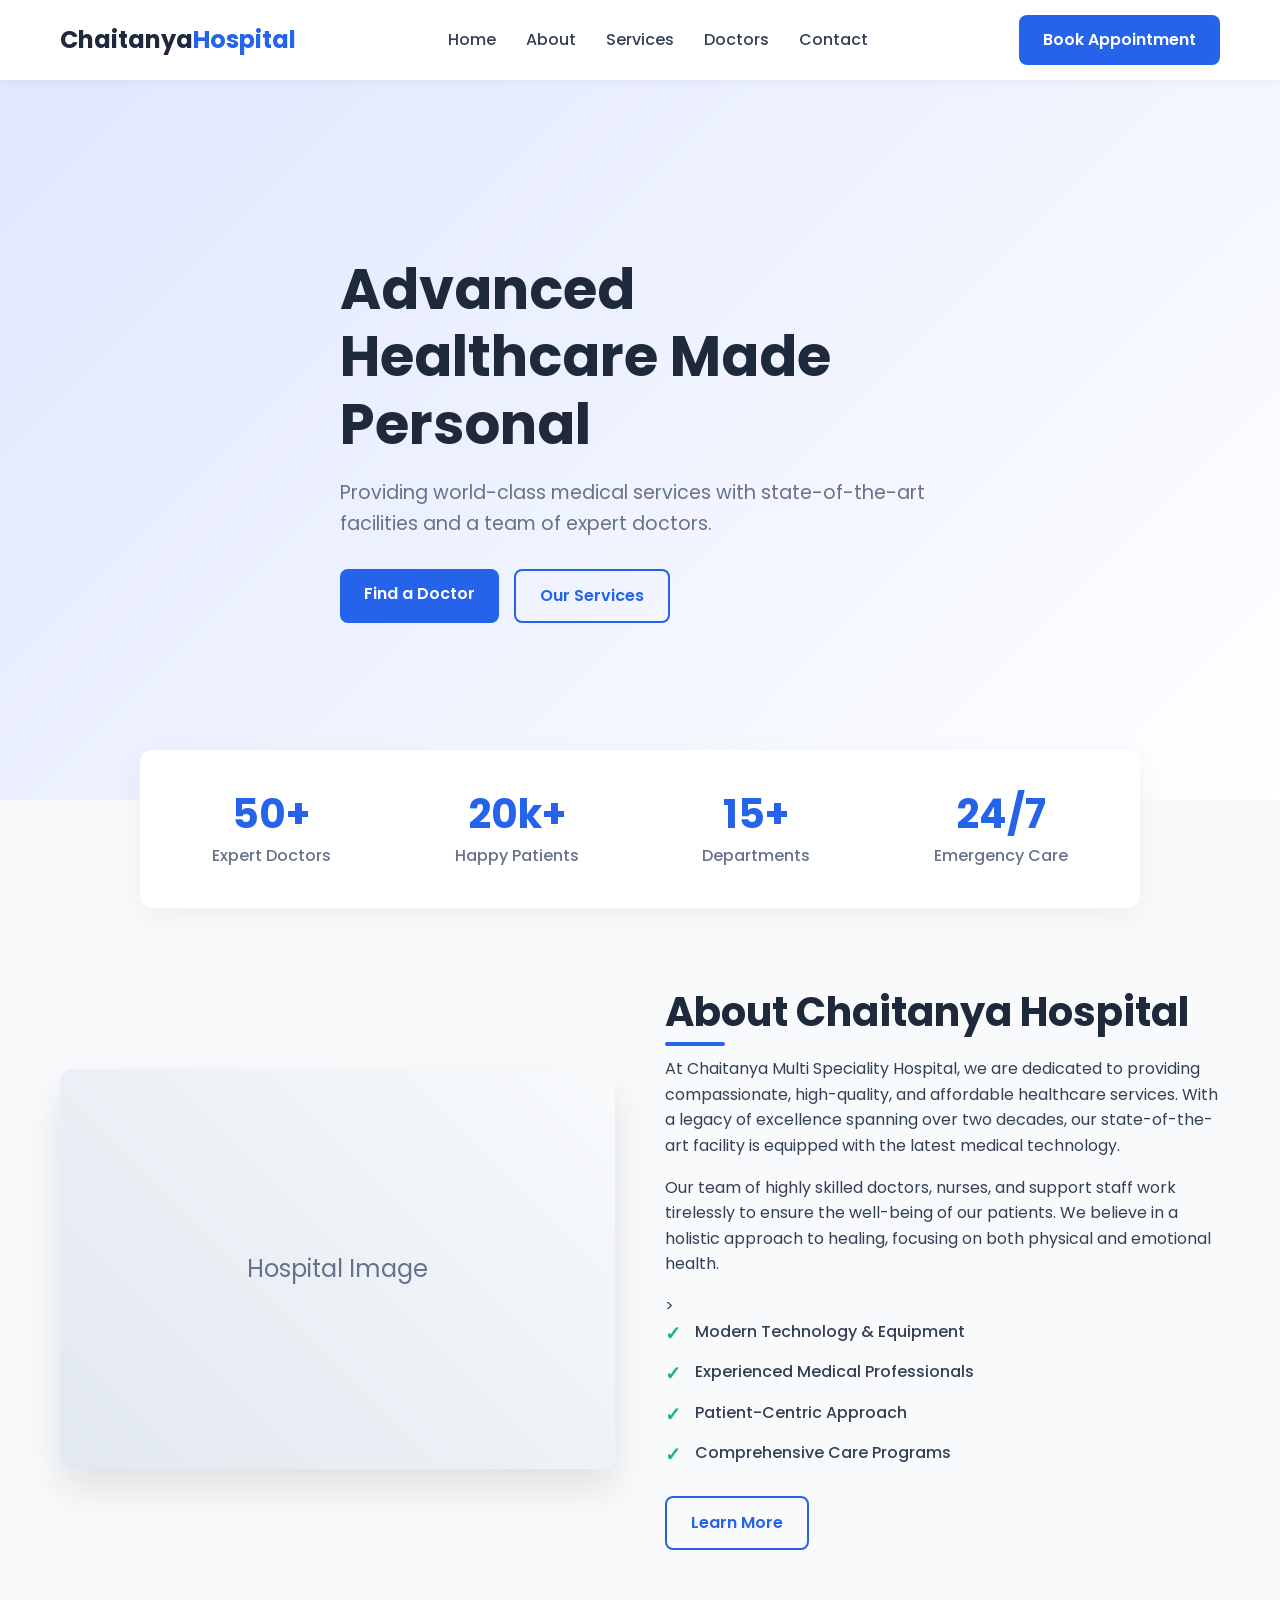
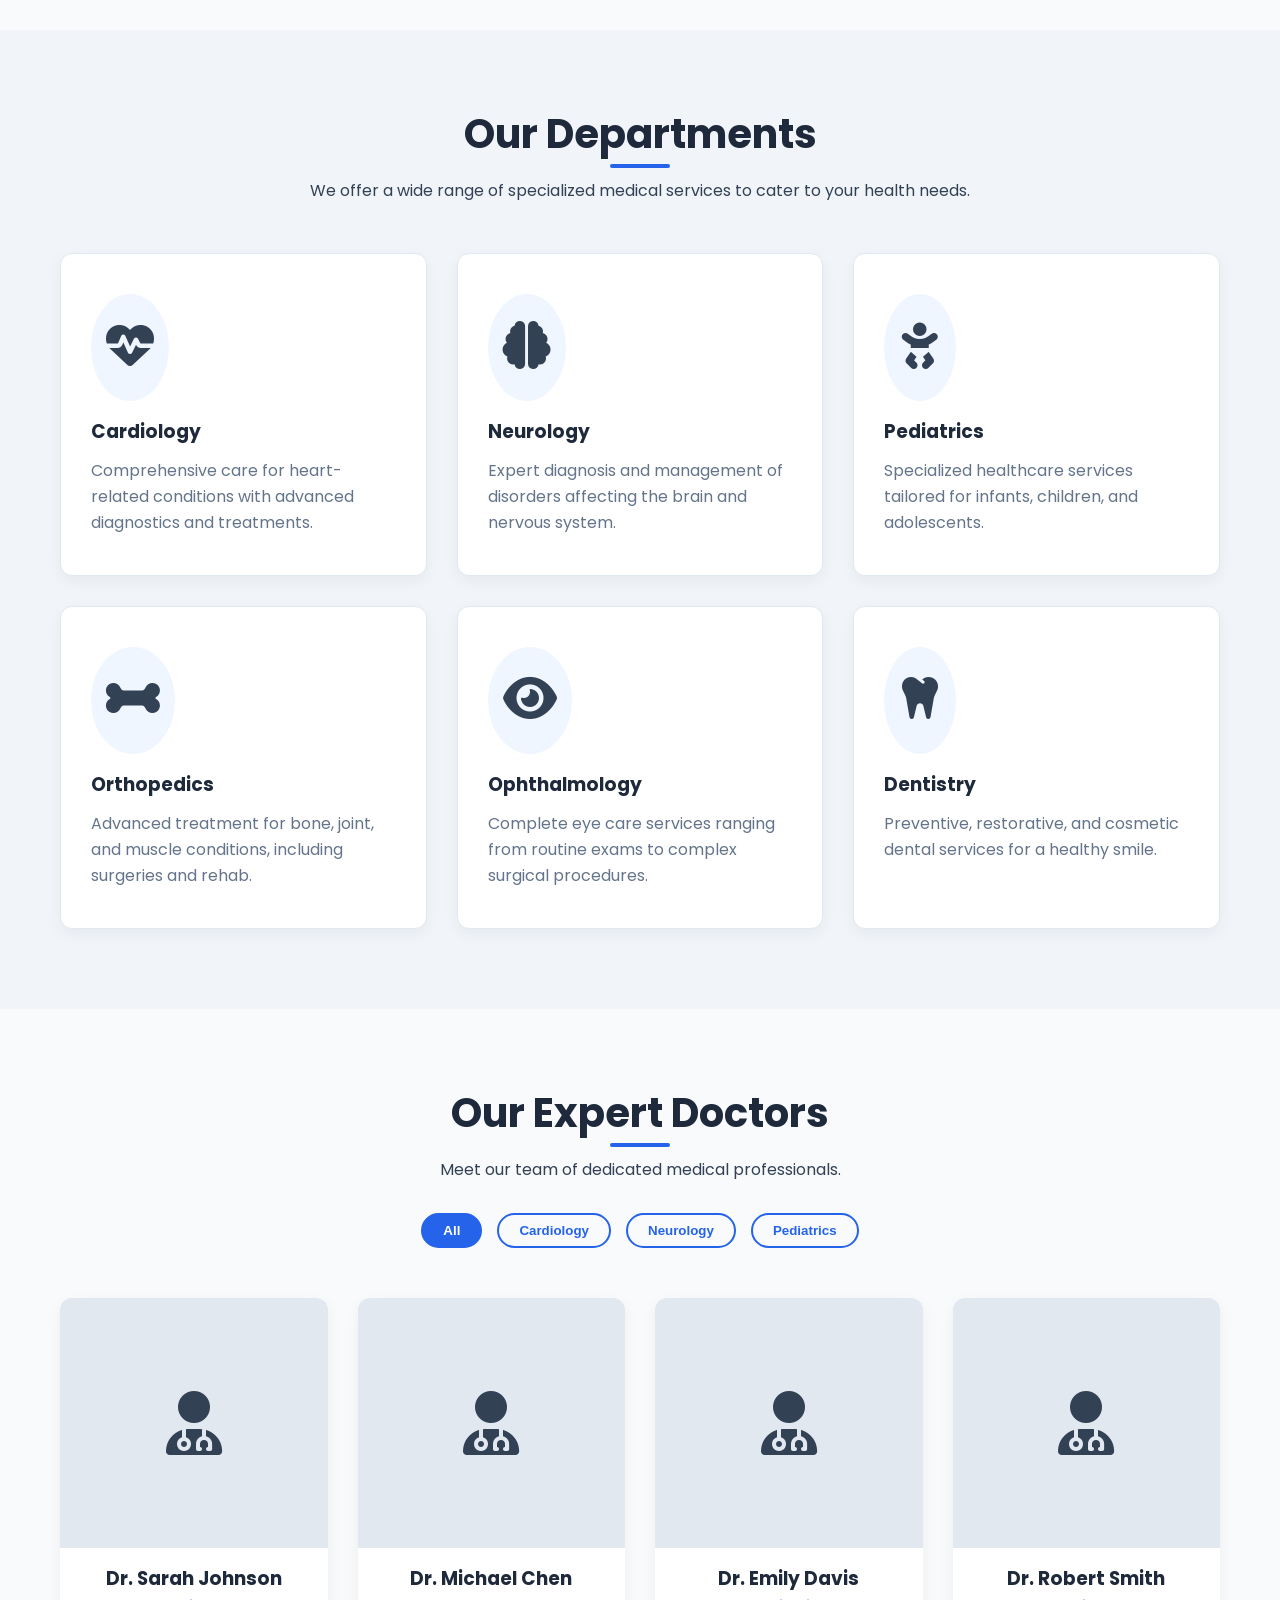
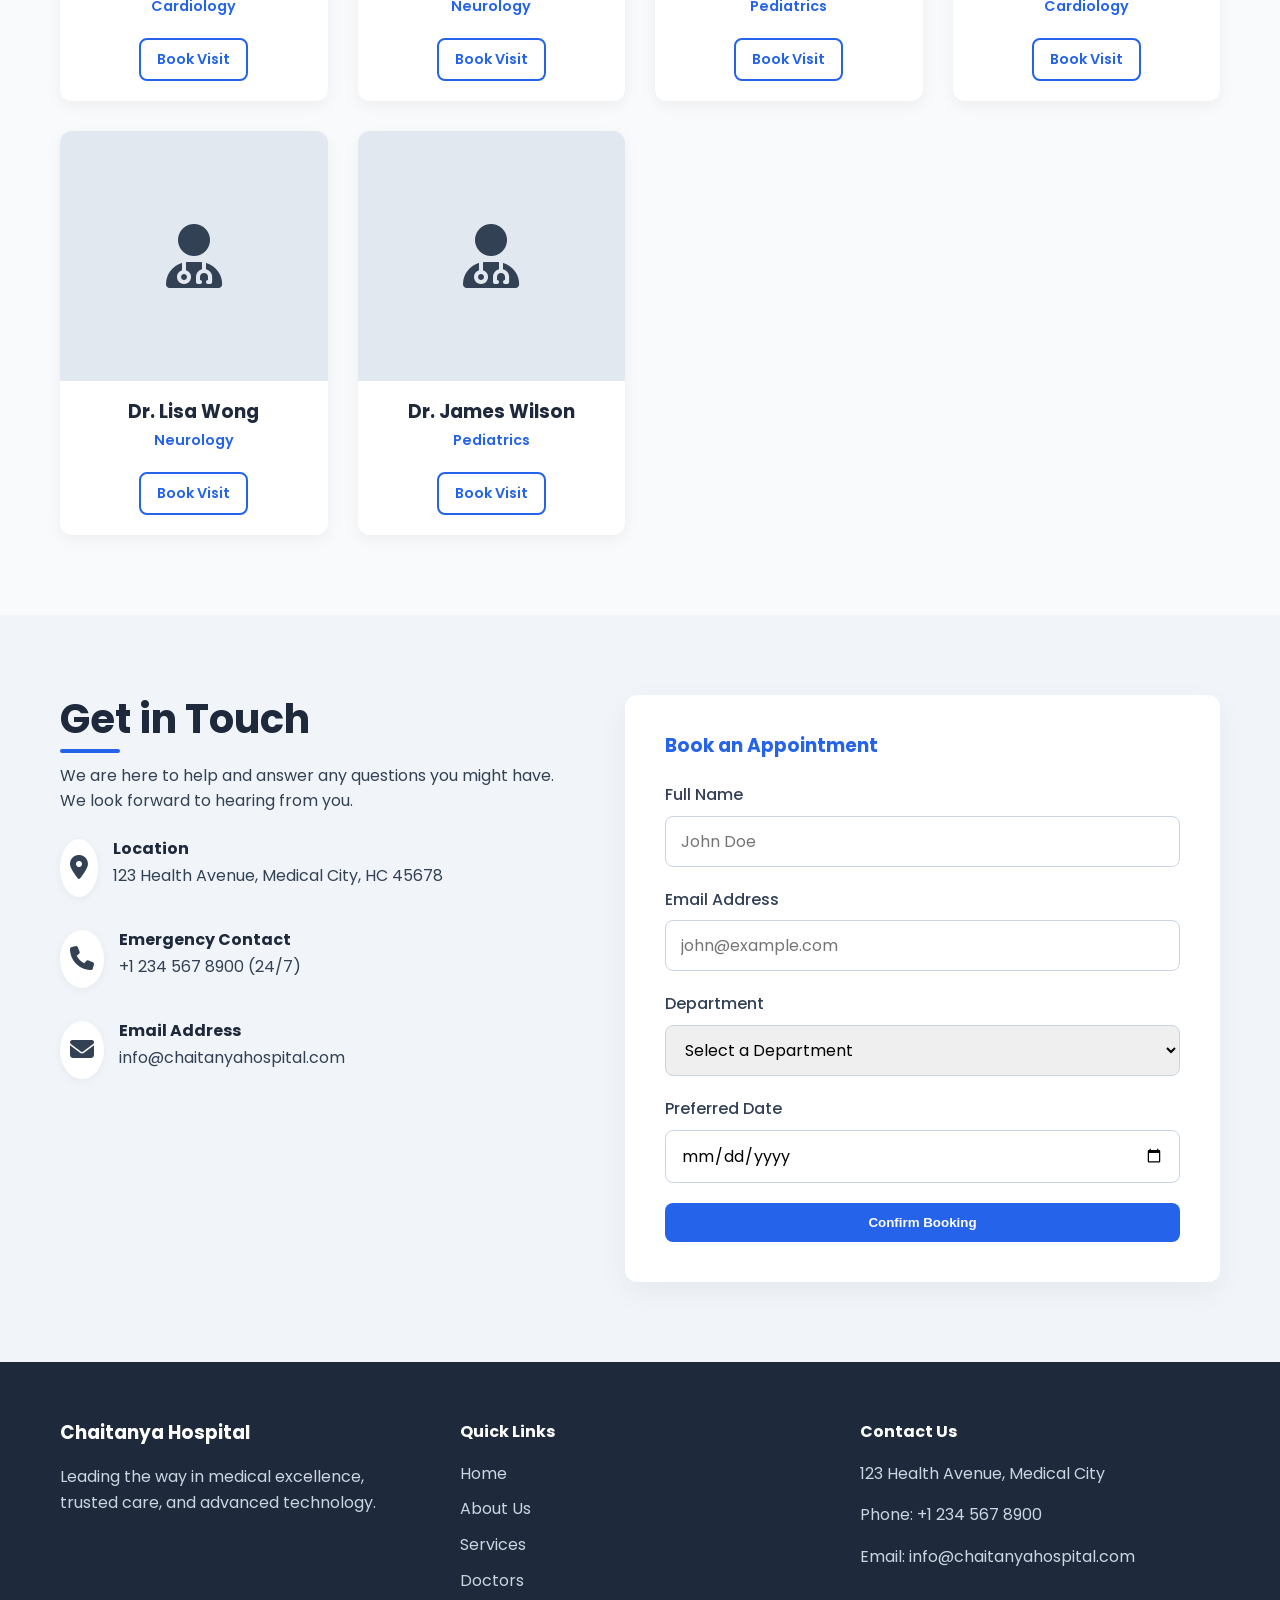
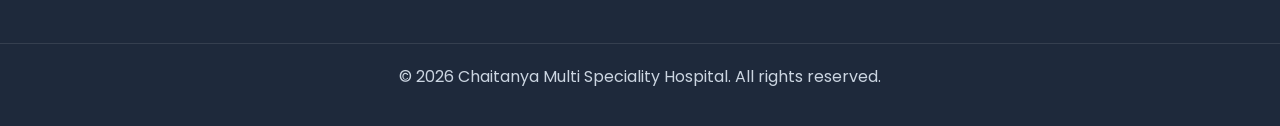
==== index.html @ 392cc845 "Initial commit: Complete static hospital website" ====
<!DOCTYPE html>
<html lang="en">
<head>
    <meta charset="UTF-8">
    <meta name="viewport" content="width=device-width, initial-scale=1.0">
    <title>Chaitanya Multi Speciality Hospital</title>
    <link rel="stylesheet" href="styles.css">
    <!-- Font Awesome -->
    <link rel="stylesheet" href="https://cdnjs.cloudflare.com/ajax/libs/font-awesome/6.4.0/css/all.min.css">
    <!-- Google Fonts -->
    <link rel="preconnect" href="https://fonts.googleapis.com">
    <link rel="preconnect" href="https://fonts.gstatic.com" crossorigin>
    <link href="https://fonts.googleapis.com/css2?family=Poppins:wght@300;400;500;600;700&display=swap" rel="stylesheet">
</head>
<body>
    <!-- Navbar -->
    <nav class="navbar">
        <div class="container nav-container">
            <a href="#" class="logo">Chaitanya<span>Hospital</span></a>
            <ul class="nav-links">
                <li><a href="#home">Home</a></li>
                <li><a href="#about">About</a></li>
                <li><a href="#services">Services</a></li>
                <li><a href="#doctors">Doctors</a></li>
                <li><a href="#contact">Contact</a></li>
            </ul>
            <a href="#contact" class="btn btn-primary">Book Appointment</a>
            <div class="menu-toggle" id="mobile-menu">
                <span class="bar"></span>
                <span class="bar"></span>
                <span class="bar"></span>
            </div>
        </div>
    </nav>

    <!-- Main Content -->
    <main>
        <section id="home" class="hero">
            <div class="container hero-container">
                <div class="hero-content">
                    <h1>Advanced Healthcare Made Personal</h1>
                    <p>Providing world-class medical services with state-of-the-art facilities and a team of expert doctors.</p>
                    <div class="hero-buttons">
                        <a href="#doctors" class="btn btn-primary">Find a Doctor</a>
                        <a href="#services" class="btn btn-outline">Our Services</a>
                    </div>
                </div>
            </div>
        </section>

        <!-- Stats Section -->
        <section class="stats reveal">
            <div class="container stats-container">
                <div class="stat-box">
                    <h3>50+</h3>
                    <p>Expert Doctors</p>
                </div>
                <div class="stat-box">
                    <h3>20k+</h3>
                    <p>Happy Patients</p>
                </div>
                <div class="stat-box">
                    <h3>15+</h3>
                    <p>Departments</p>
                </div>
                <div class="stat-box">
                    <h3>24/7</h3>
                    <p>Emergency Care</p>
                </div>
            </div>
        </section>

        <!-- About Section -->
        <section id="about" class="about section-padding reveal">
            <div class="container about-container">
                <div class="about-image">
                    <!-- Placeholder for an image -->
                    <div class="image-placeholder">Hospital Image</div>
                </div>
                <div class="about-content">
                    <h2 class="section-title">About Chaitanya Hospital</h2>
                    <p>At Chaitanya Multi Speciality Hospital, we are dedicated to providing compassionate, high-quality, and affordable healthcare services. With a legacy of excellence spanning over two decades, our state-of-the-art facility is equipped with the latest medical technology.</p>
                    <p>Our team of highly skilled doctors, nurses, and support staff work tirelessly to ensure the well-being of our patients. We believe in a holistic approach to healing, focusing on both physical and emotional health.</p>>
                    <ul class="features-list">
                        <li>Modern Technology & Equipment</li>
                        <li>Experienced Medical Professionals</li>
                        <li>Patient-Centric Approach</li>
                        <li>Comprehensive Care Programs</li>
                    </ul>
                    <a href="#contact" class="btn btn-outline">Learn More</a>
                </div>
            </div>
        </section>

        <!-- Services Section -->
        <section id="services" class="services section-padding bg-light reveal">
            <div class="container">
                <div class="section-header text-center">
                    <h2 class="section-title">Our Departments</h2>
                    <p>We offer a wide range of specialized medical services to cater to your health needs.</p>
                </div>
                <div class="services-grid">
                    <div class="service-card">
                        <div class="service-icon"><i class="fa-solid fa-heart-pulse"></i></div>
                        <h3>Cardiology</h3>
                        <p>Comprehensive care for heart-related conditions with advanced diagnostics and treatments.</p>
                    </div>
                    <div class="service-card">
                        <div class="service-icon"><i class="fa-solid fa-brain"></i></div>
                        <h3>Neurology</h3>
                        <p>Expert diagnosis and management of disorders affecting the brain and nervous system.</p>
                    </div>
                    <div class="service-card">
                        <div class="service-icon"><i class="fa-solid fa-baby"></i></div>
                        <h3>Pediatrics</h3>
                        <p>Specialized healthcare services tailored for infants, children, and adolescents.</p>
                    </div>
                    <div class="service-card">
                        <div class="service-icon"><i class="fa-solid fa-bone"></i></div>
                        <h3>Orthopedics</h3>
                        <p>Advanced treatment for bone, joint, and muscle conditions, including surgeries and rehab.</p>
                    </div>
                    <div class="service-card">
                        <div class="service-icon"><i class="fa-solid fa-eye"></i></div>
                        <h3>Ophthalmology</h3>
                        <p>Complete eye care services ranging from routine exams to complex surgical procedures.</p>
                    </div>
                    <div class="service-card">
                        <div class="service-icon"><i class="fa-solid fa-tooth"></i></div>
                        <h3>Dentistry</h3>
                        <p>Preventive, restorative, and cosmetic dental services for a healthy smile.</p>
                    </div>
                </div>
            </div>
        </section>

        <!-- Doctors Section -->
        <section id="doctors" class="doctors section-padding reveal">
            <div class="container">
                <div class="section-header text-center">
                    <h2 class="section-title">Our Expert Doctors</h2>
                    <p>Meet our team of dedicated medical professionals.</p>
                    
                    <!-- Filter Buttons -->
                    <div class="doctor-filters">
                        <button class="filter-btn active" data-filter="all">All</button>
                        <button class="filter-btn" data-filter="cardiology">Cardiology</button>
                        <button class="filter-btn" data-filter="neurology">Neurology</button>
                        <button class="filter-btn" data-filter="pediatrics">Pediatrics</button>
                    </div>
                </div>

                <div class="doctors-grid" id="doctors-grid">
                    <!-- Doctor Cards will be populated by JS for interactivity -->
                </div>
            </div>
        </section>

        <!-- Contact & Booking Section -->
        <section id="contact" class="contact section-padding bg-light reveal">
            <div class="container contact-container">
                <div class="contact-info">
                    <h2 class="section-title">Get in Touch</h2>
                    <p>We are here to help and answer any questions you might have. We look forward to hearing from you.</p>
                    <div class="info-item">
                        <div class="info-icon"><i class="fa-solid fa-location-dot"></i></div>
                        <div>
                            <h4>Location</h4>
                            <p>123 Health Avenue, Medical City, HC 45678</p>
                        </div>
                    </div>
                    <div class="info-item">
                        <div class="info-icon"><i class="fa-solid fa-phone"></i></div>
                        <div>
                            <h4>Emergency Contact</h4>
                            <p>+1 234 567 8900 (24/7)</p>
                        </div>
                    </div>
                    <div class="info-item">
                        <div class="info-icon"><i class="fa-solid fa-envelope"></i></div>
                        <div>
                            <h4>Email Address</h4>
                            <p>info@chaitanyahospital.com</p>
                        </div>
                    </div>
                </div>
                
                <div class="booking-form-wrapper">
                    <form id="booking-form" class="booking-form">
                        <h3>Book an Appointment</h3>
                        <div class="form-group">
                            <label for="name">Full Name</label>
                            <input type="text" id="name" required placeholder="John Doe">
                        </div>
                        <div class="form-group">
                            <label for="email">Email Address</label>
                            <input type="email" id="email" required placeholder="john@example.com">
                        </div>
                        <div class="form-group">
                            <label for="department">Department</label>
                            <select id="department" required>
                                <option value="" disabled selected>Select a Department</option>
                                <option value="cardiology">Cardiology</option>
                                <option value="neurology">Neurology</option>
                                <option value="pediatrics">Pediatrics</option>
                                <option value="general">General Checkup</option>
                            </select>
                        </div>
                        <div class="form-group">
                            <label for="date">Preferred Date</label>
                            <input type="date" id="date" required>
                        </div>
                        <button type="submit" class="btn btn-primary btn-block">Confirm Booking</button>
                    </form>
                </div>
            </div>
        </section>
    </main>

    <!-- Footer -->
    <footer class="footer">
        <div class="container footer-container">
            <div class="footer-col">
                <h3>Chaitanya Hospital</h3>
                <p>Leading the way in medical excellence, trusted care, and advanced technology.</p>
            </div>
            <div class="footer-col">
                <h4>Quick Links</h4>
                <ul>
                    <li><a href="#home">Home</a></li>
                    <li><a href="#about">About Us</a></li>
                    <li><a href="#services">Services</a></li>
                    <li><a href="#doctors">Doctors</a></li>
                </ul>
            </div>
            <div class="footer-col">
                <h4>Contact Us</h4>
                <p>123 Health Avenue, Medical City</p>
                <p>Phone: +1 234 567 8900</p>
                <p>Email: info@chaitanyahospital.com</p>
            </div>
        </div>
        <div class="footer-bottom">
            <p>&copy; 2026 Chaitanya Multi Speciality Hospital. All rights reserved.</p>
        </div>
    </footer>

    <script src="script.js"></script>
</body>
</html>
---- styles.css ----
/* --- Design System & Variables --- */
:root {
    /* Colors */
    --primary-color: #2563eb; /* Medical Blue */
    --primary-hover: #1d4ed8;
    --secondary-color: #10b981; /* Success Green */
    --dark-color: #1e293b;
    --light-color: #f8fafc;
    --text-color: #334155;
    --text-light: #64748b;
    --white: #ffffff;
    
    /* Typography */
    --font-family: 'Poppins', sans-serif;
    
    /* Transitions */
    --transition: all 0.3s ease;
}

/* --- Base Styles --- */
* {
    margin: 0;
    padding: 0;
    box-sizing: border-box;
}

html {
    scroll-behavior: smooth;
}

body {
    font-family: var(--font-family);
    color: var(--text-color);
    background-color: var(--light-color);
    line-height: 1.6;
}

a {
    text-decoration: none;
    color: inherit;
}

ul {
    list-style: none;
}

.container {
    max-width: 1200px;
    margin: 0 auto;
    padding: 0 20px;
}

/* --- Typography --- */
h1, h2, h3, h4 {
    color: var(--dark-color);
    font-weight: 700;
    line-height: 1.2;
}

p {
    margin-bottom: 1rem;
}

/* --- Buttons --- */
.btn {
    display: inline-block;
    padding: 12px 24px;
    border-radius: 8px;
    font-weight: 600;
    cursor: pointer;
    transition: var(--transition);
    border: none;
    text-align: center;
}

.btn-primary {
    background-color: var(--primary-color);
    color: var(--white);
}

.btn-primary:hover {
    background-color: var(--primary-hover);
    transform: translateY(-2px);
    box-shadow: 0 4px 12px rgba(37, 99, 235, 0.2);
}

.btn-outline {
    background-color: transparent;
    color: var(--primary-color);
    border: 2px solid var(--primary-color);
}

.btn-outline:hover {
    background-color: var(--primary-color);
    color: var(--white);
}

/* --- Navbar --- */
.navbar {
    background-color: var(--white);
    box-shadow: 0 2px 10px rgba(0,0,0,0.05);
    position: sticky;
    top: 0;
    z-index: 1000;
    padding: 15px 0;
}

.nav-container {
    display: flex;
    justify-content: space-between;
    align-items: center;
}

.logo {
    font-size: 1.5rem;
    font-weight: 700;
    color: var(--dark-color);
}

.logo span {
    color: var(--primary-color);
}

.nav-links {
    display: flex;
    gap: 30px;
}

.nav-links a {
    font-weight: 500;
    color: var(--text-color);
    transition: var(--transition);
}

.nav-links a:hover {
    color: var(--primary-color);
}

.menu-toggle {
    display: none;
    cursor: pointer;
}

.bar {
    display: block;
    width: 25px;
    height: 3px;
    margin: 5px auto;
    transition: var(--transition);
    background-color: var(--dark-color);
}

/* --- Hero Section --- */
.hero {
    background: linear-gradient(135deg, #e0e7ff 0%, #ffffff 100%);
    padding: 100px 0;
    min-height: 80vh;
    display: flex;
    align-items: center;
}

.hero-content {
    max-width: 600px;
}

.hero h1 {
    font-size: 3.5rem;
    margin-bottom: 20px;
}

.hero p {
    font-size: 1.2rem;
    color: var(--text-light);
    margin-bottom: 30px;
}

.hero-buttons {
    display: flex;
    gap: 15px;
}

/* --- Footer --- */
.footer {
    background-color: var(--dark-color);
    color: var(--white);
    padding: 60px 0 20px;
}

.footer-container {
    display: flex;
    justify-content: space-between;
    flex-wrap: wrap;
    gap: 40px;
    margin-bottom: 40px;
}

.footer-col {
    flex: 1;
    min-width: 250px;
}

.footer-col h3, .footer-col h4 {
    color: var(--white);
    margin-bottom: 20px;
}

.footer-col p {
    color: #cbd5e1;
}

.footer-col ul li {
    margin-bottom: 10px;
}

.footer-col ul a {
    color: #cbd5e1;
    transition: var(--transition);
}

.footer-col ul a:hover {
    color: var(--primary-color);
    padding-left: 5px;
}

.footer-bottom {
    text-align: center;
    padding-top: 20px;
    border-top: 1px solid rgba(255,255,255,0.1);
    color: #cbd5e1;
}

/* --- Global Section Styles --- */
.section-padding {
    padding: 80px 0;
}

.section-title {
    font-size: 2.5rem;
    margin-bottom: 20px;
    position: relative;
    display: inline-block;
}

.section-title::after {
    content: '';
    position: absolute;
    bottom: -10px;
    left: 0;
    width: 60px;
    height: 4px;
    background-color: var(--primary-color);
    border-radius: 2px;
}

.text-center {
    text-align: center;
}

.text-center .section-title::after {
    left: 50%;
    transform: translateX(-50%);
}

.section-header {
    margin-bottom: 50px;
}

.bg-light {
    background-color: #f1f5f9;
}

/* --- Stats Section --- */
.stats {
    background-color: var(--white);
    padding: 40px 0;
    margin-top: -50px;
    position: relative;
    z-index: 10;
    box-shadow: 0 10px 30px rgba(0,0,0,0.05);
    border-radius: 12px;
    max-width: 1000px;
    margin-left: auto;
    margin-right: auto;
}

.stats-container {
    display: flex;
    justify-content: space-around;
    text-align: center;
    flex-wrap: wrap;
    gap: 20px;
}

.stat-box h3 {
    font-size: 2.5rem;
    color: var(--primary-color);
    margin-bottom: 5px;
}

.stat-box p {
    color: var(--text-light);
    font-weight: 500;
    margin-bottom: 0;
}

/* --- About Section --- */
.about-container {
    display: flex;
    align-items: center;
    gap: 50px;
    flex-wrap: wrap;
}

.about-image {
    flex: 1;
    min-width: 300px;
}

.image-placeholder {
    width: 100%;
    height: 400px;
    background: linear-gradient(45deg, #e2e8f0, #f8fafc);
    border-radius: 12px;
    display: flex;
    align-items: center;
    justify-content: center;
    font-size: 1.5rem;
    color: var(--text-light);
    box-shadow: 0 20px 40px rgba(0,0,0,0.1);
}

.about-content {
    flex: 1;
    min-width: 300px;
}

.features-list {
    margin-bottom: 30px;
}

.features-list li {
    position: relative;
    padding-left: 30px;
    margin-bottom: 15px;
    font-weight: 500;
}

.features-list li::before {
    content: '✓';
    position: absolute;
    left: 0;
    top: 0;
    color: var(--secondary-color);
    font-weight: bold;
    font-size: 1.2rem;
}

/* --- Services Section --- */
.services-grid {
    display: grid;
    grid-template-columns: repeat(auto-fit, minmax(300px, 1fr));
    gap: 30px;
}

.service-card {
    background-color: var(--white);
    padding: 40px 30px;
    border-radius: 12px;
    box-shadow: 0 5px 15px rgba(0,0,0,0.05);
    transition: var(--transition);
    border: 1px solid #e2e8f0;
}

.service-card:hover {
    transform: translateY(-10px);
    box-shadow: 0 15px 30px rgba(0,0,0,0.1);
    border-color: var(--primary-color);
}

.service-icon, .service-card-icon {
    font-size: 3rem;
    margin-bottom: 20px;
    display: inline-block;
    padding: 15px;
    background-color: #eff6ff;
    border-radius: 50%;
}

.service-card h3 {
    margin-bottom: 15px;
}

.service-card p {
    color: var(--text-light);
    margin-bottom: 0;
}

/* --- Doctors Section --- */
.doctor-filters {
    margin-top: 30px;
    display: flex;
    justify-content: center;
    gap: 15px;
    flex-wrap: wrap;
}

.filter-btn {
    padding: 8px 20px;
    border: 2px solid var(--primary-color);
    background: transparent;
    color: var(--primary-color);
    border-radius: 20px;
    cursor: pointer;
    font-weight: 600;
    transition: var(--transition);
}

.filter-btn:hover, .filter-btn.active {
    background: var(--primary-color);
    color: var(--white);
}

.doctors-grid {
    display: grid;
    grid-template-columns: repeat(auto-fit, minmax(250px, 1fr));
    gap: 30px;
}

.doctor-card {
    background: var(--white);
    border-radius: 12px;
    overflow: hidden;
    box-shadow: 0 5px 15px rgba(0,0,0,0.05);
    text-align: center;
    transition: var(--transition);
}

.doctor-card:hover {
    transform: translateY(-5px);
    box-shadow: 0 15px 30px rgba(0,0,0,0.1);
}

.doctor-img {
    height: 250px;
    background-color: #e2e8f0;
    display: flex;
    align-items: center;
    justify-content: center;
    font-size: 4rem;
}

.doctor-info {
    padding: 20px;
}

.doctor-info h3 {
    margin-bottom: 5px;
}

.doctor-specialty {
    color: var(--primary-color);
    font-weight: 600;
    font-size: 0.9rem;
    margin-bottom: 10px;
    display: block;
}

/* --- Contact & Booking Section --- */
.contact-container {
    display: flex;
    gap: 50px;
    flex-wrap: wrap;
}

.contact-info {
    flex: 1;
    min-width: 300px;
}

.info-item {
    display: flex;
    align-items: flex-start;
    gap: 15px;
    margin-top: 25px;
}

.info-icon {
    font-size: 1.5rem;
    background: var(--white);
    padding: 10px;
    border-radius: 50%;
    box-shadow: 0 2px 10px rgba(0,0,0,0.05);
}

.info-item h4 {
    margin-bottom: 5px;
}

.booking-form-wrapper {
    flex: 1;
    min-width: 300px;
    background: var(--white);
    padding: 40px;
    border-radius: 12px;
    box-shadow: 0 10px 30px rgba(0,0,0,0.05);
}

.booking-form h3 {
    margin-bottom: 25px;
    color: var(--primary-color);
}

.form-group {
    margin-bottom: 20px;
}

.form-group label {
    display: block;
    margin-bottom: 8px;
    font-weight: 500;
}

.form-group input, .form-group select {
    width: 100%;
    padding: 12px 15px;
    border: 1px solid #cbd5e1;
    border-radius: 8px;
    font-family: inherit;
    font-size: 1rem;
    transition: var(--transition);
}

.form-group input:focus, .form-group select:focus {
    outline: none;
    border-color: var(--primary-color);
    box-shadow: 0 0 0 3px rgba(37, 99, 235, 0.1);
}

.btn-block {
    width: 100%;
    display: block;
    margin-top: 10px;
}

/* --- Animations --- */
.reveal {
    opacity: 0;
    transform: translateY(30px);
    transition: all 0.8s ease;
}

.reveal.active {
    opacity: 1;
    transform: translateY(0);
}

/* --- Responsive Design --- */
@media (max-width: 768px) {
    .nav-links {
        display: none;
    }
    
    .menu-toggle {
        display: block;
    }
    
    .navbar .btn {
        display: none;
    }
    
    .hero h1 {
        font-size: 2.5rem;
    }
    
    .stats {
        margin-top: 20px;
        box-shadow: none;
    }
    
    .about-container {
        flex-direction: column;
    }

    .contact-container {
        flex-direction: column;
    }
}
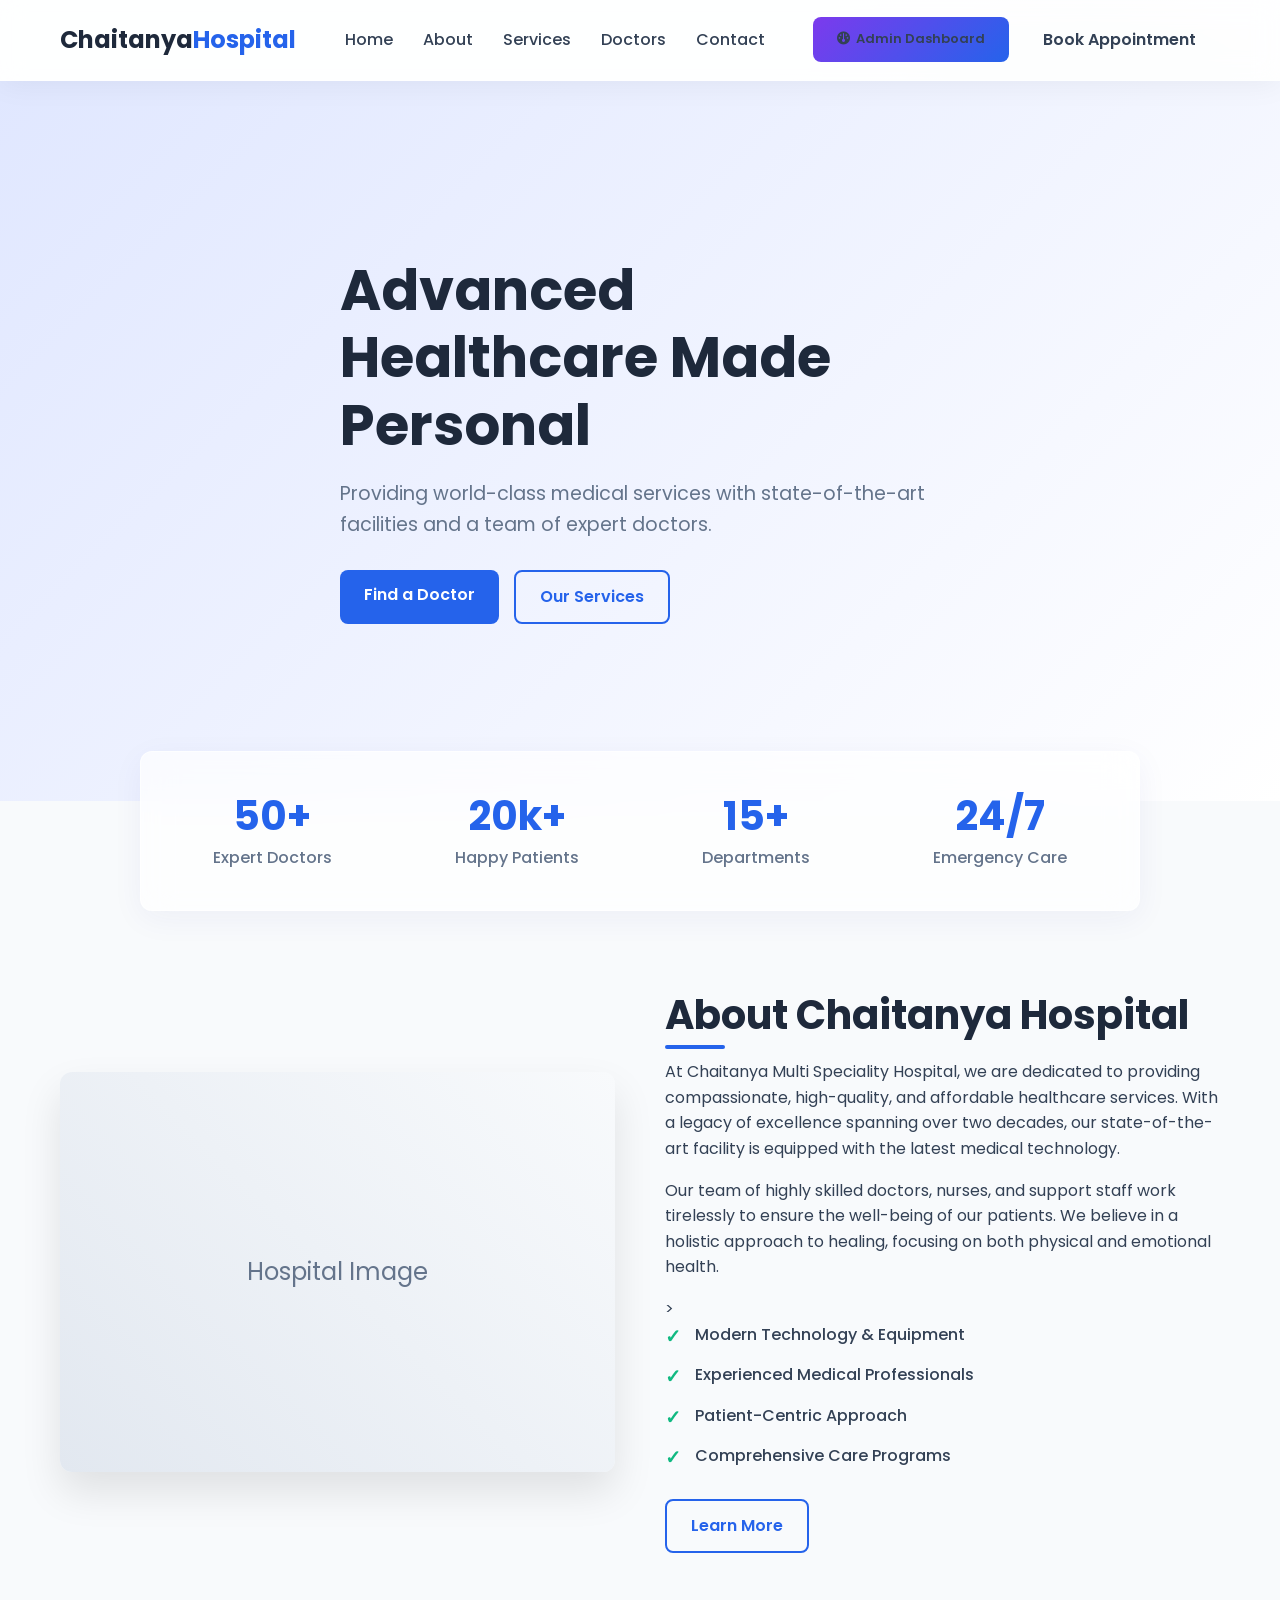
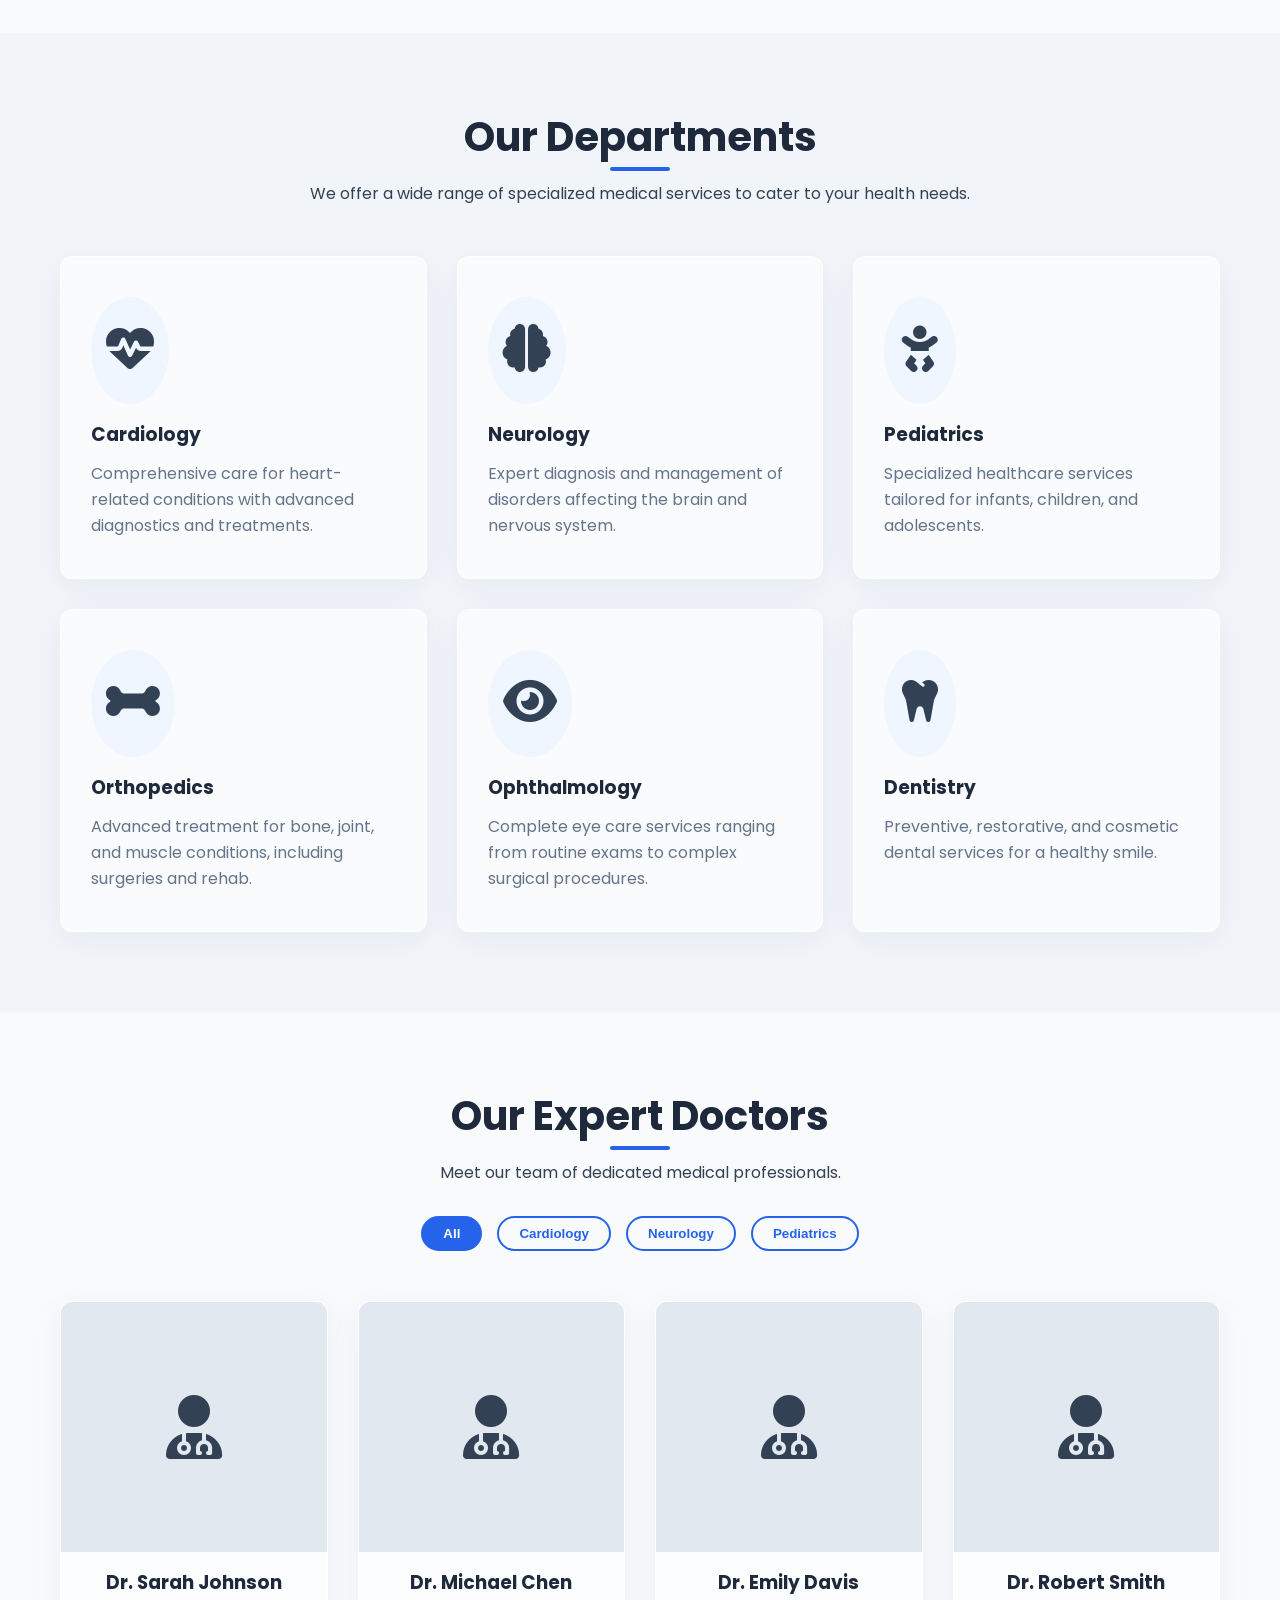
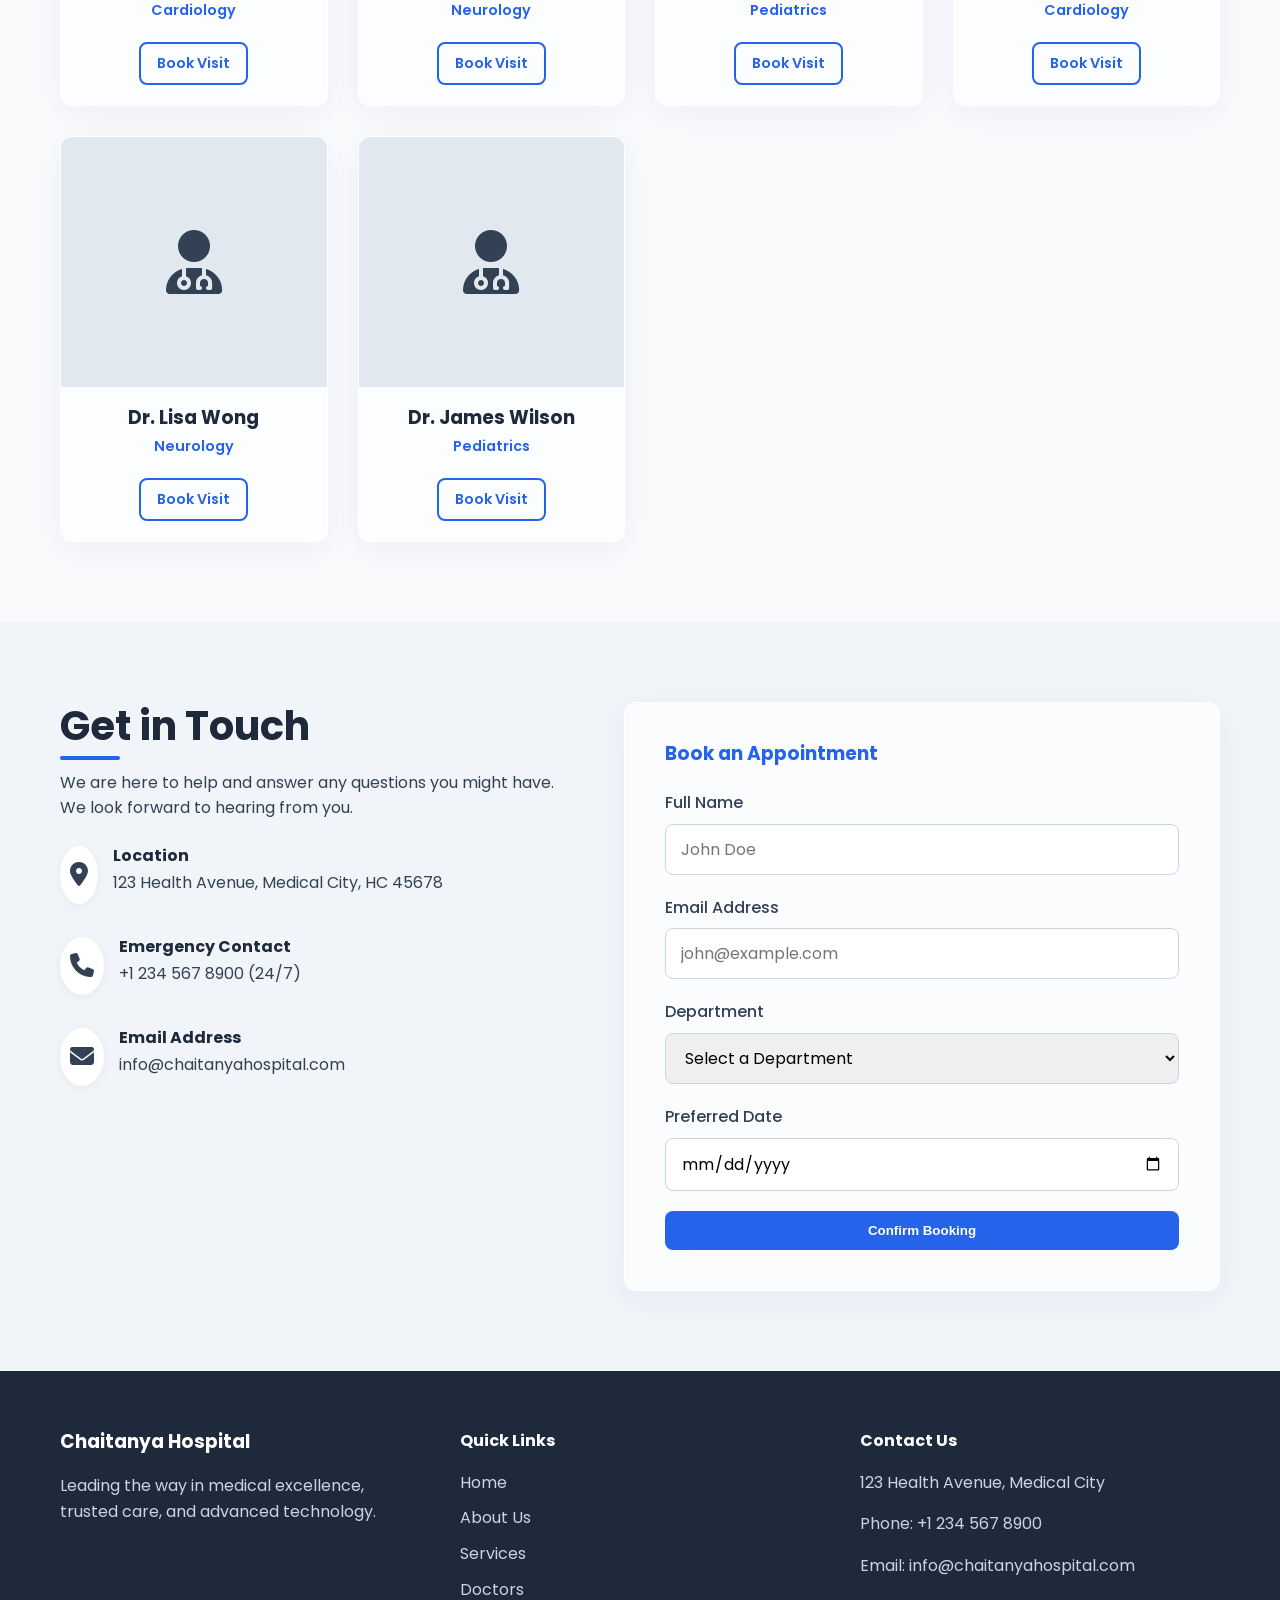
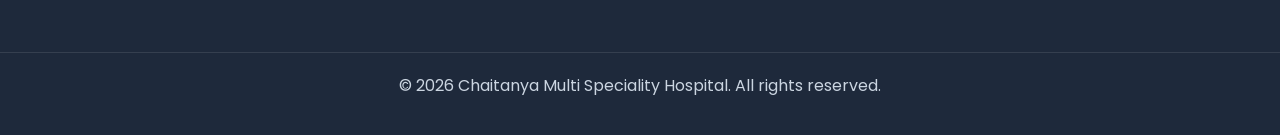
==== commit 8a6a4e01: "Add Admin Dashboard: Patient/Bed, Waste, Stock, Staff modules" ====
--- a/index.html
+++ b/index.html
@@ -24,7 +24,12 @@
                 <li><a href="#doctors">Doctors</a></li>
                 <li><a href="#contact">Contact</a></li>
             </ul>
-            <a href="#contact" class="btn btn-primary">Book Appointment</a>
+            <div style="display:flex;gap:10px;align-items:center;">
+                <a href="dashboard.html" class="btn" style="background:linear-gradient(135deg,#7c3aed,#2563eb);font-size:13px;">
+                    <i class="fa-solid fa-gauge" style="margin-right:6px;"></i>Admin Dashboard
+                </a>
+                <a href="#contact" class="btn">Book Appointment</a>
+            </div>
             <div class="menu-toggle" id="mobile-menu">
                 <span class="bar"></span>
                 <span class="bar"></span>
--- a/styles.css
+++ b/styles.css
@@ -31,7 +31,11 @@
 body {
     font-family: var(--font-family);
     color: var(--text-color);
-    background-color: var(--light-color);
+    background-color: #f8fafc;
+    background-image: 
+        radial-gradient(circle at 15% 50%, rgba(37, 99, 235, 0.08), transparent 30%),
+        radial-gradient(circle at 85% 30%, rgba(16, 185, 129, 0.08), transparent 30%);
+    background-attachment: fixed;
     line-height: 1.6;
 }
 
@@ -97,8 +101,11 @@
 
 /* --- Navbar --- */
 .navbar {
-    background-color: var(--white);
-    box-shadow: 0 2px 10px rgba(0,0,0,0.05);
+    background: rgba(255, 255, 255, 0.85);
+    backdrop-filter: blur(12px);
+    -webkit-backdrop-filter: blur(12px);
+    border-bottom: 1px solid rgba(255, 255, 255, 0.3);
+    box-shadow: 0 4px 30px rgba(0, 0, 0, 0.05);
     position: sticky;
     top: 0;
     z-index: 1000;
@@ -271,12 +278,15 @@
 
 /* --- Stats Section --- */
 .stats {
-    background-color: var(--white);
+    background: rgba(255, 255, 255, 0.7);
+    backdrop-filter: blur(16px);
+    -webkit-backdrop-filter: blur(16px);
+    border: 1px solid rgba(255, 255, 255, 0.6);
     padding: 40px 0;
     margin-top: -50px;
     position: relative;
     z-index: 10;
-    box-shadow: 0 10px 30px rgba(0,0,0,0.05);
+    box-shadow: 0 8px 32px 0 rgba(31, 38, 135, 0.05);
     border-radius: 12px;
     max-width: 1000px;
     margin-left: auto;
@@ -363,12 +373,14 @@
 }
 
 .service-card {
-    background-color: var(--white);
+    background: rgba(255, 255, 255, 0.6);
+    backdrop-filter: blur(10px);
+    -webkit-backdrop-filter: blur(10px);
+    border: 1px solid rgba(255, 255, 255, 0.6);
     padding: 40px 30px;
     border-radius: 12px;
-    box-shadow: 0 5px 15px rgba(0,0,0,0.05);
-    transition: var(--transition);
-    border: 1px solid #e2e8f0;
+    box-shadow: 0 8px 32px 0 rgba(31, 38, 135, 0.05);
+    transition: var(--transition);
 }
 
 .service-card:hover {
@@ -427,10 +439,13 @@
 }
 
 .doctor-card {
-    background: var(--white);
+    background: rgba(255, 255, 255, 0.6);
+    backdrop-filter: blur(10px);
+    -webkit-backdrop-filter: blur(10px);
+    border: 1px solid rgba(255, 255, 255, 0.6);
     border-radius: 12px;
     overflow: hidden;
-    box-shadow: 0 5px 15px rgba(0,0,0,0.05);
+    box-shadow: 0 8px 32px 0 rgba(31, 38, 135, 0.05);
     text-align: center;
     transition: var(--transition);
 }
@@ -499,10 +514,13 @@
 .booking-form-wrapper {
     flex: 1;
     min-width: 300px;
-    background: var(--white);
+    background: rgba(255, 255, 255, 0.7);
+    backdrop-filter: blur(12px);
+    -webkit-backdrop-filter: blur(12px);
+    border: 1px solid rgba(255, 255, 255, 0.6);
     padding: 40px;
     border-radius: 12px;
-    box-shadow: 0 10px 30px rgba(0,0,0,0.05);
+    box-shadow: 0 8px 32px 0 rgba(31, 38, 135, 0.05);
 }
 
 .booking-form h3 {
